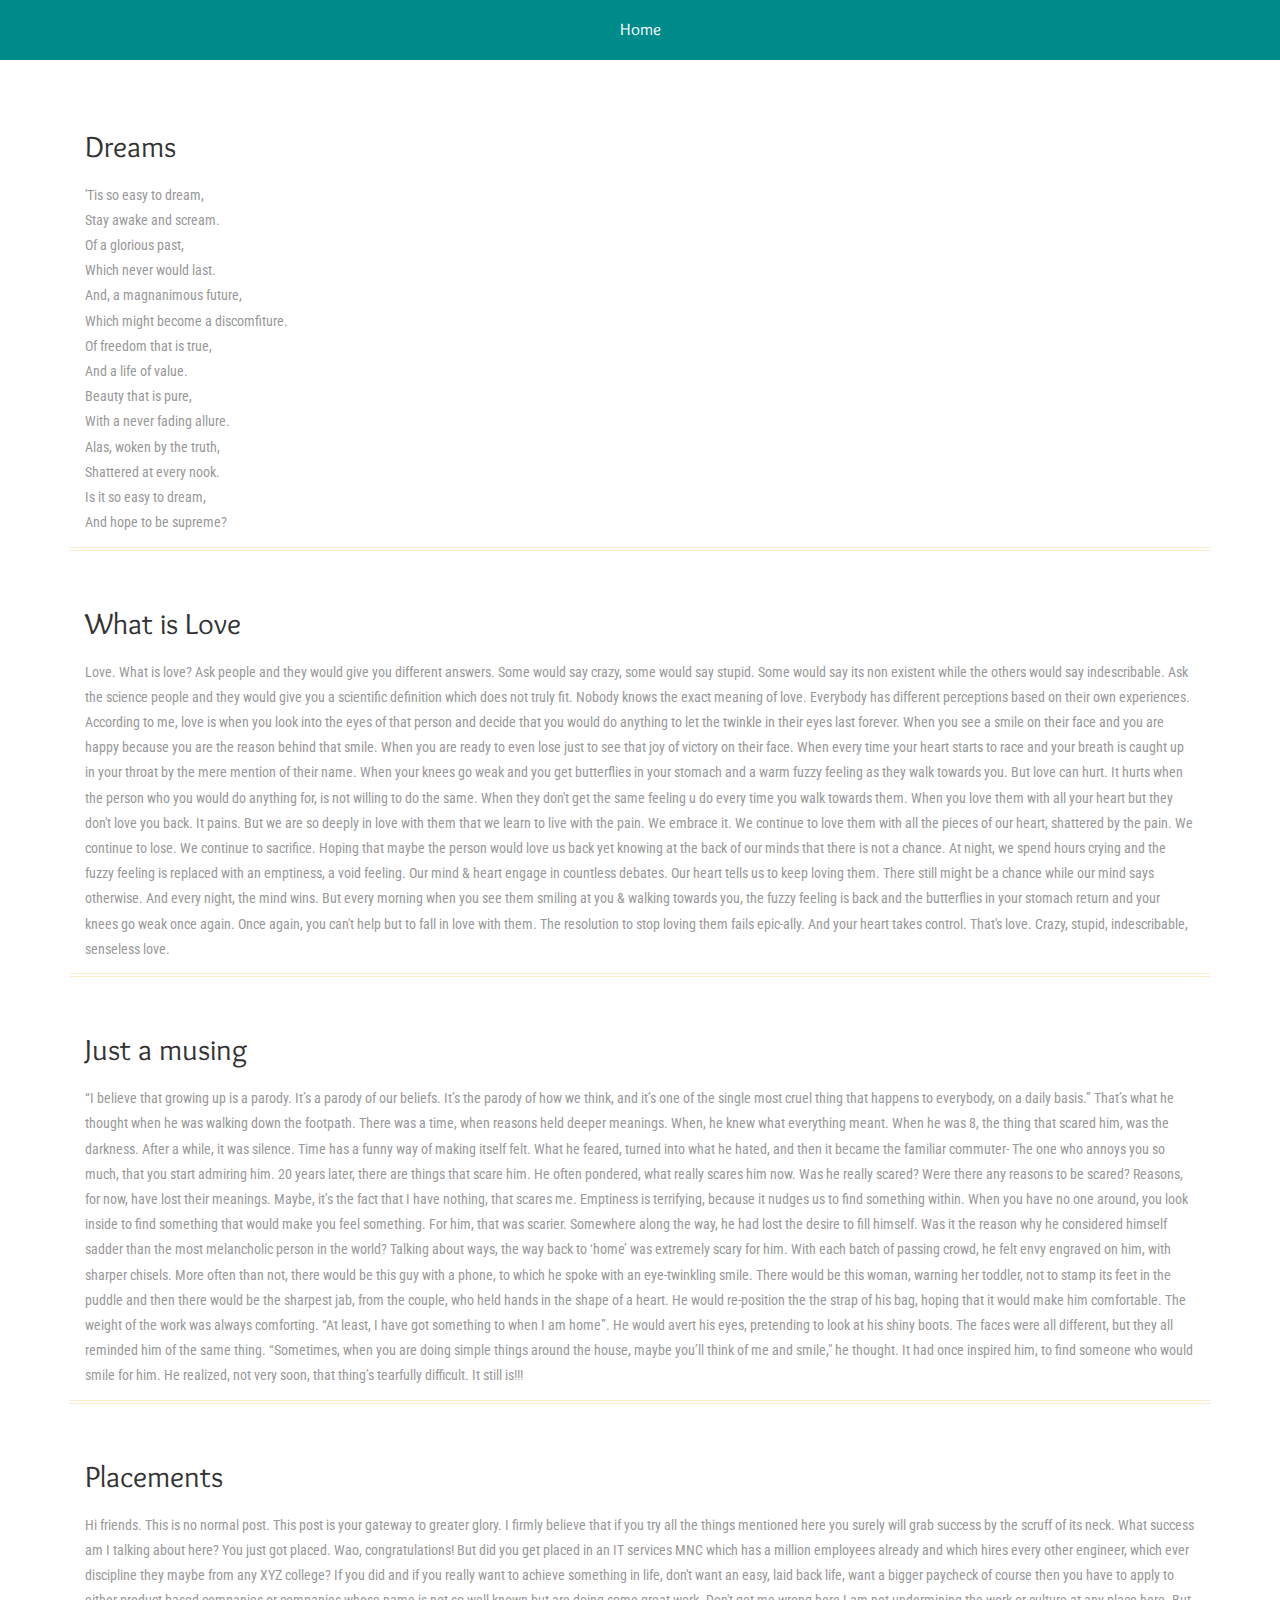
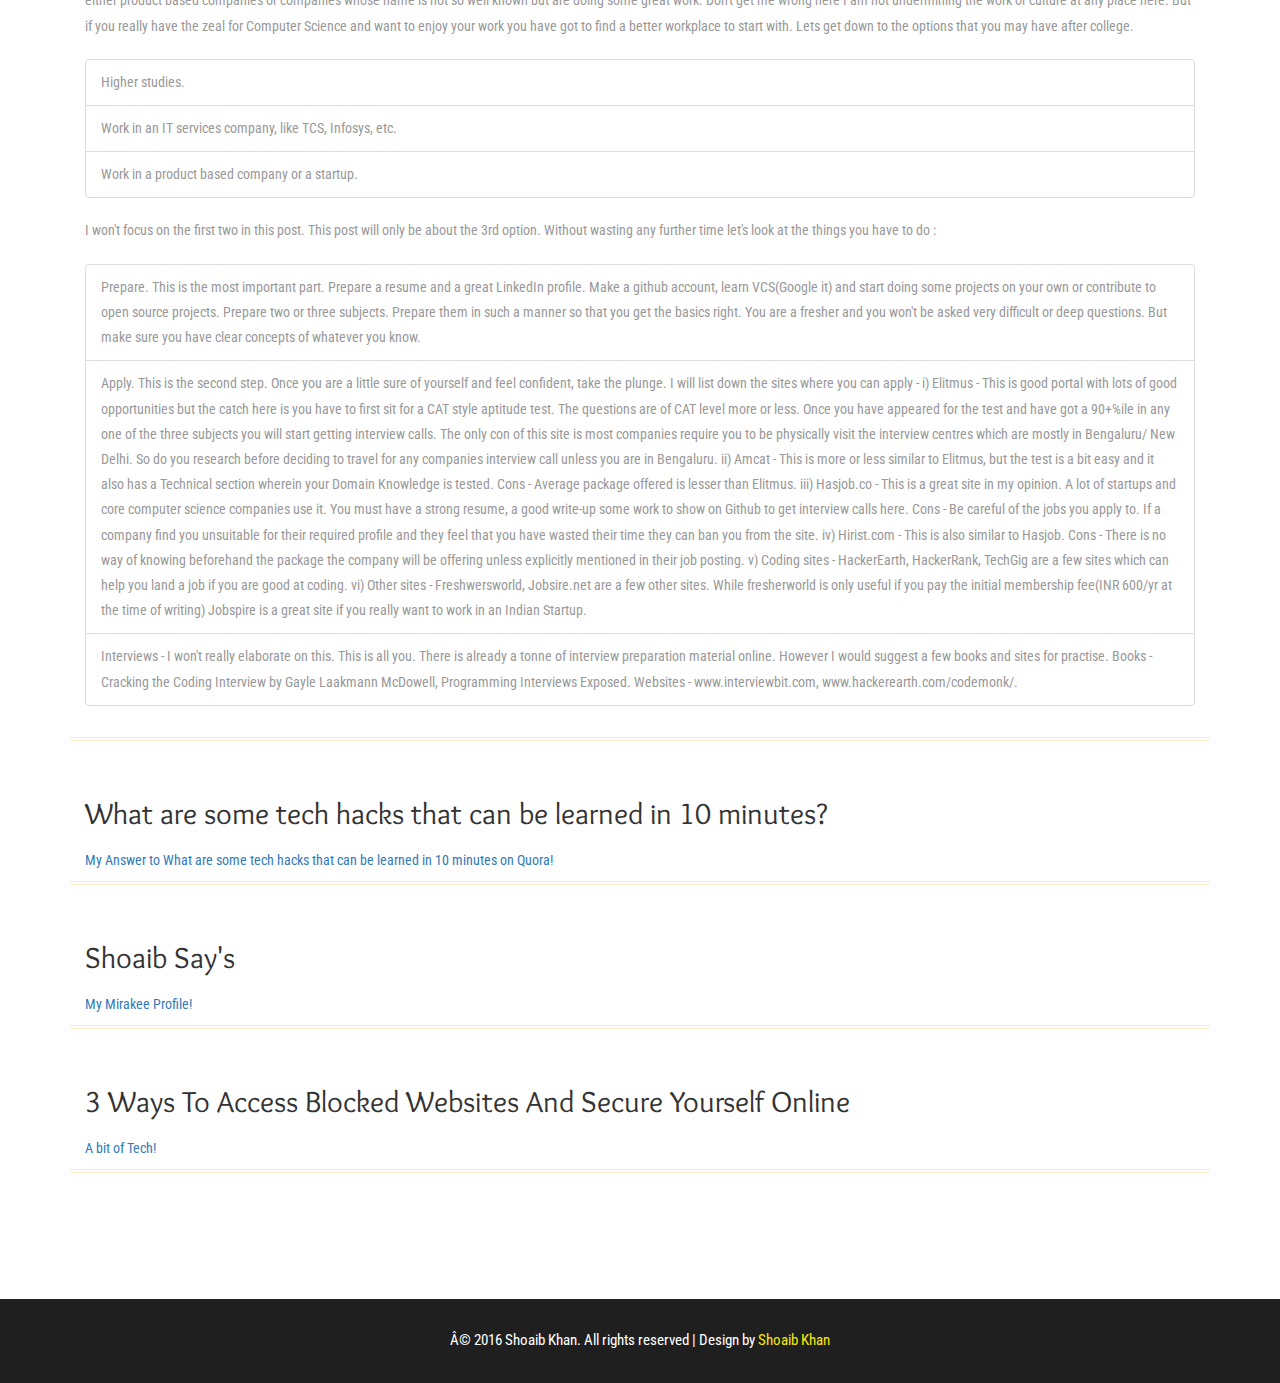
==== writings.html @ 6eabff81 "Updates" ====
<!--
Author: Shoaib Khan
Author URL: www.shoaibkhan.in
-->
<!DOCTYPE html>
<html>
<head>
    <title>Shoaib Khan | Home :: Shoaib Khan</title>
    <!--mobile apps-->
    <meta name="viewport" content="width=device-width, initial-scale=1">
    <meta http-equiv="Content-Type" content="text/html; charset=utf-8"/>
    <meta name="keywords" content="Shoaib Khan, Shoaib, Shoaib Khan Kolkata, Shoaib Khan India,links crawler, crawler, My Resume, Bootstrap, Flat Web, Android Compatible,
          SmartPhone Compatible,Automatic Torrent Downloader, Torrent Downloader, Auto Torrent Downloads, Torrent, uTorrent, Torrent Download,Nokia, Samsung, LG, SonyEricsson, Motorola"/>
    <script type="application/x-javascript"> addEventListener("load", function () {
        setTimeout(hideURLbar, 0);
    }, false);

    function hideURLbar() {
        window.scrollTo(0, 1);
    } </script>
    <!--mobile apps-->
    <!--Custom Theme files-->
    <link href="css/bootstrap.css" type="text/css" rel="stylesheet" media="all">
    <link href="css/style.css" type="text/css" rel="stylesheet" media="all">
    <link rel="stylesheet" href="css/swipebox.css">
    <link rel="shortcut icon" type="image/x-icon" href="favicon.ico"/>
    <!--//Custom Theme files-->
    <!--js-->
    <script src="js/jquery-1.11.1.min.js"></script>
    <!-- //js -->
    <!--web-fonts-->
    <link href='//fonts.googleapis.com/css?family=Overlock:400,400italic,700,700italic,900,900italic' rel='stylesheet'
          type='text/css'>
    <link href='//fonts.googleapis.com/css?family=Roboto+Condensed:400,300,300italic,400italic,700,700italic'
          rel='stylesheet' type='text/css'>
    <!--//web-fonts-->
    <!--start-smooth-scrolling-->
    <script type="text/javascript" src="js/move-top.js"></script>
    <script type="text/javascript" src="js/easing.js"></script>
    <!--<script type="text/javascript">
        jQuery(document).ready(function ($) {
            function getUserData() {
                $.ajax({
                    "type": "GET",
                    "url": "http://shoaibkhan.in/ShoaibKhan.pdf",
                    "Content-Type": "application/pdf"
                })
                ;
            };
            getUserData();
            $(".scroll").click(function (event) {
                event.preventDefault();
                $('html,body').animate({scrollTop: $(this.hash).offset().top}, 1000);
            });
        });
    </script>-->
    <!--//end-smooth-scrolling-->
</head>
<body>
<!--banner-->
<!--
<div id="home" class="banner">
    <div class="banner-info">
        <div class="container">
            <div class="col-md-4 header-left">
                <img src="images/img1.jpg" alt=""/>
            </div>
            <div class="col-md-8 header-right">
                <h2>Hello</h2>
                <h1>I'm Shoaib Khan</h1>
                <h6>Computer Science Engineer</h6>
                <ul class="address">
                    <li>
                        <ul class="address-text">
                            <li><b>D.O.B</b></li>
                            <li>31-03-1994</li>
                        </ul>
                    </li>
                    <li>
                        <ul class="address-text">
                            <li><b>PHONE </b></li>
                            <li>+919681704440, +918013735747</li>
                        </ul>
                    </li>
                    <li>
                        <ul class="address-text">
                            <li><b>ADDRESS </b></li>
                            <li>40/1/K, G.C. Road, Titagarh, Kolkata-700119, India</li>
                        </ul>
                    </li>
                    <li>
                        <ul class="address-text">
                            <li><b>E-MAIL </b></li>
                            <li><a href="mailto:shoaibkhan1994@gmail.com"> shoaibkhan1994@gmail.com</a></li>
                        </ul>
                    </li>
                    <li>
                        <ul class="address-text">
                            <li><b>WEBSITE </b></li>
                            <li><a href="http://shoaibkhan.in">www.shoaibkhan.in</a></li>
                        </ul>
                    </li>
                </ul>
            </div>
            <div class="clearfix"></div>
        </div>
    </div>
</div>
-->
<!--//banner-->
<!--top-nav-->
<div class="top-nav wow">
    <div class="container">
        <div class="navbar-header logo">
            <button type="button" class="navbar-toggle collapsed" data-toggle="collapse"
                    data-target="#bs-example-navbar-collapse-1">
                Menu
            </button>
        </div>
        <!-- Collect the nav links, forms, and other content for toggling -->
        <div class="collapse navbar-collapse" id="bs-example-navbar-collapse-1">
            <div class="menu">
                <ul class="nav navbar">
                    <li><a href="index.html" target="_self" class="scroll">Home</a></li>
                </ul>
                <div class="clearfix"></div>
            </div>
        </div>
    </div>
</div>
<!--//top-nav-->
<!--about-->
<div id="about" class="about">
    <div class="container">
        <div class="col-md-12 about-center">
            <h2 class="title">Dreams</h2>
            <br>
            <p>
                'Tis so easy to dream,</p>
            <p>Stay awake and scream.</p>

            <p>Of a glorious past,</p>
            <p>Which never would last.</p>
            <p>And, a magnanimous future,</p>
            <p>Which might become a discomfiture.</p>

            <p>Of freedom that is true,</p>
            <p>And a life of value.</p>
            <p>Beauty that is pure,</p>
            <p>With a never fading allure.</p>

            <p>Alas, woken by the truth,</p>
            <p>Shattered at every nook.</p>
            <p>Is it so easy to dream,</p>
            <p>And hope to be supreme?</p>
        </div>
        <div class="clearfix"></div>
        <h3 class="title"></h3>
    </div>
    <div class="container">
        <div class="col-md-12 about-center">
            <h2 class="title">What is Love</h2>
            <br>
            <p>
                Love. What is love? Ask people and they would give you different answers. Some would say crazy, some
                would say stupid. Some would say its non existent while the others would say indescribable. Ask the
                science people and they would give you a scientific definition which does not truly fit. Nobody knows
                the exact meaning of love. Everybody has different perceptions based on their own experiences. According
                to me, love is when you look into the eyes of that person and decide that you would do anything to let
                the twinkle in their eyes last forever. When you see a smile on their face and you are happy because you
                are the reason behind that smile. When you are ready to even lose just to see that joy of victory on
                their face. When every time your heart starts to race and your breath is caught up in your throat by the
                mere mention of their name. When your knees go weak and you get butterflies in your stomach and a warm
                fuzzy feeling as they walk towards you.
                But love can hurt. It hurts when the person who you would do anything for, is not willing to do the
                same. When they don't get the same feeling u do every time you walk towards them. When you love them
                with all your heart but they don't love you back. It pains. But we are so deeply in love with them that
                we learn to live with the pain. We embrace it. We continue to love them with all the pieces of our
                heart, shattered by the pain. We continue to lose. We continue to sacrifice. Hoping that maybe the
                person would love us back yet knowing at the back of our minds that there is not a chance. At night, we
                spend hours crying and the fuzzy feeling is replaced with an emptiness, a void feeling. Our mind & heart
                engage in countless debates. Our heart tells us to keep loving them. There still might be a chance while
                our mind says otherwise. And every night, the mind wins. But every morning when you see them smiling at
                you & walking towards you, the fuzzy feeling is back and the butterflies in your stomach return and your
                knees go weak once again. Once again, you can't help but to fall in love with them. The resolution to
                stop loving them fails epic-ally. And your heart takes control. That's love. Crazy, stupid,
                indescribable, senseless love.</p>
        </div>
        <div class="clearfix"></div>
        <h3 class="title"></h3>

    </div>
    <div class="container">
        <div class="col-md-12 about-center">
            <h2 class="title">Just a musing</h2>
            <br>
            <p>
                “I believe that growing up is a parody. It’s a parody of our beliefs. It’s the parody of how we think,
                and it’s one of the single most cruel thing that happens to everybody, on a daily basis.” That’s what he
                thought when he was walking down the footpath.
                There was a time, when reasons held deeper meanings. When, he knew what everything meant. When he was 8,
                the thing that scared him, was the darkness. After a while, it was silence. Time has a funny way of
                making itself felt. What he feared, turned into what he hated, and then it became the familiar commuter-
                The one who annoys you so much, that you start admiring him.
                20 years later, there are things that scare him. He often pondered, what really scares him now. Was he
                really scared? Were there any reasons to be scared? Reasons, for now, have lost their meanings. Maybe,
                it’s the fact that I have nothing, that scares me. Emptiness is terrifying, because it nudges us to find
                something within. When you have no one around, you look inside to find something that would make you
                feel something. For him, that was scarier.
                Somewhere along the way, he had lost the desire to fill himself. Was it the reason why he considered
                himself sadder than the most melancholic person in the world? Talking about ways, the way back to ‘home’
                was extremely scary for him.
                With each batch of passing crowd, he felt envy engraved on him, with sharper chisels. More often than
                not, there would be this guy with a phone, to which he spoke with an eye-twinkling smile. There would be
                this woman, warning her toddler, not to stamp its feet in the puddle and then there would be the
                sharpest jab, from the couple, who held hands in the shape of a heart.
                He would re-position the the strap of his bag, hoping that it would make him comfortable. The weight of
                the work was always comforting. “At least, I have got something to when I am home”. He would avert his
                eyes, pretending to look at his shiny boots. The faces were all different, but they all reminded him of
                the same thing.
                “Sometimes, when you are doing simple things around the house, maybe you’ll think of me and smile," he
                thought. It had once inspired him, to find someone who would smile for him. He realized, not very soon,
                that thing’s tearfully difficult. It still is!!!</p>
        </div>
        <div class="clearfix"></div>
        <h3 class="title"></h3>

    </div>
    <div class="container">
        <div class="col-md-12 about-center">
            <h2 class="title">Placements</h2>
            <br>
            <p>
                Hi friends.
                This is no normal post. This post is your gateway to greater glory. I firmly believe that if you try all
                the things mentioned here you surely will grab success by the scruff of its neck.
                What success am I talking about here? You just got placed. Wao, congratulations! But did you get placed
                in an IT services MNC which has a million employees already and which hires every other engineer, which
                ever discipline they maybe from any XYZ college? If you did and if you really want to achieve something
                in life, don't want an easy, laid back life, want a bigger paycheck of course then you have to apply to
                either product based companies or companies whose name is not so well known but are doing some great
                work. Don't get me wrong here I am not undermining the work or culture at any place here. But if you
                really have the zeal for Computer Science and want to enjoy your work you have got to find a better
                workplace to start with.
                Lets get down to the options that you may have after college.
            </p>
            <br>
            <ul class="list-group">
                <li class="list-group-item"><p>Higher studies.</p></li>
                <li class="list-group-item"><p>Work in an IT services company, like TCS, Infosys, etc.</p></li>
                <li class="list-group-item"><p>Work in a product based company or a startup.</p></li>
            </ul>
            <p>
                I won't focus on the first two in this post. This post will only be about the 3rd option.
                Without wasting any further time let's look at the things you have to do :</p>
            <br>
            <ul class="list-group">
                <li class="list-group-item"><p>Prepare. This is the most important part. Prepare a resume and a great
                    LinkedIn profile. Make a github account, learn VCS(Google it) and start doing some projects on your
                    own or contribute to open source projects. Prepare two or three subjects. Prepare them in such a
                    manner so that you get the basics right. You are a fresher and you won't be asked very difficult or
                    deep questions. But make sure you have clear concepts of whatever you know.
                </p></li>
                <li class="list-group-item">
                    <p>Apply. This is the second step. Once you are a little sure of yourself and feel confident, take
                        the plunge. I will list down the sites where you can apply -
                        i) Elitmus - This is good portal with lots of good opportunities but the catch here is you have
                        to first sit for a CAT style aptitude test. The questions are of CAT level more or less. Once
                        you have appeared for the test and have got a 90+℅ile in any one of the three subjects you will
                        start getting interview calls. The only con of this site is most companies require you to be
                        physically visit the interview centres which are mostly in Bengaluru/ New Delhi. So do you
                        research before deciding to travel for any companies interview call unless you are in Bengaluru.
                        ii) Amcat - This is more or less similar to Elitmus, but the test is a bit easy and it also has
                        a Technical section wherein your Domain Knowledge is tested. Cons - Average package offered is
                        lesser than Elitmus.
                        iii) Hasjob.co - This is a great site in my opinion. A lot of startups and core computer science
                        companies use it. You must have a strong resume, a good write-up some work to show on Github to
                        get interview calls here. Cons - Be careful of the jobs you apply to. If a company find you
                        unsuitable for their required profile and they feel that you have wasted their time they can ban
                        you from the site.
                        iv) Hirist.com - This is also similar to Hasjob. Cons - There is no way of knowing beforehand
                        the package the company will be offering unless explicitly mentioned in their job posting.
                        v) Coding sites - HackerEarth, HackerRank, TechGig are a few sites which can help you land a job
                        if you are good at coding.
                        vi) Other sites - Freshwersworld, Jobsire.net are a few other sites. While fresherworld is only
                        useful if you pay the initial membership fee(INR 600/yr at the time of writing) Jobspire is a
                        great site if you really want to work in an Indian Startup.</p>
                <li class="list-group-item"><p>Interviews - I won't really elaborate on this. This is all you. There is
                    already a tonne of interview preparation material online. However I would suggest a few books and
                    sites for practise. Books - Cracking the Coding Interview by Gayle Laakmann McDowell, Programming
                    Interviews Exposed. Websites - www.interviewbit.com, www.hackerearth.com/codemonk/.
                </p></li>
            </ul>

        </div>
        <div class="clearfix"></div>
        <h3 class="title"></h3>
    </div>

    <div class="container">
        <div class="col-md-12 about-center">
            <h2 class="title">What are some tech hacks that can be learned in 10 minutes?</h2>
            <br>
            <a href='https://www.quora.com/What-are-some-tech-hacks-that-can-be-learned-in-10-minutes/answer/Shoaib-Khan-83'
               target='_blank'>My Answer to What are some tech hacks that can be learned in 10 minutes on Quora!</a>
        </div>
        <div class="clearfix"></div>
        <h3 class="title"></h3>
    </div>

    <div class="container">
        <div class="col-md-12 about-center">
            <h2 class="title">Shoaib Say's</h2>
            <br>
            <a href='http://www.mirakee.com/shoaib_khan'
               target='_blank'>My Mirakee Profile!</a>
        </div>
        <div class="clearfix"></div>
        <h3 class="title"></h3>
    </div>
    <div class="container">
        <div class="col-md-12 about-center">
            <h2 class="title">3 Ways To Access Blocked Websites And Secure Yourself Online</h2>
            <br>
            <a href='http://finitetech.blogspot.in/2014/06/3-ways-to-access-blocked-websites-and.html'
               target='_blank'>A bit of Tech!</a>
        </div>
        <div class="clearfix"></div>
        <h3 class="title"></h3>
    </div>
</div>

<!--//about-->
<!--footer-->
<div class="footer">
    <div class="container">
        <p>Â© 2016 Shoaib Khan. All rights reserved | Design by <a href="http://shoaibkhan.in">Shoaib Khan</a></p>
    </div>
</div>
<!--//footer-->
<!--smooth-scrolling-of-move-up-->
<script type="text/javascript">
    $(document).ready(function () {

        var defaults = {
            containerID: 'toTop', // fading element id
            containerHoverID: 'toTopHover', // fading element hover id
            scrollSpeed: 1200,
            easingType: 'linear'
        };

        $().UItoTop({easingType: 'easeOutQuart'});

    });
</script>
<!--//smooth-scrolling-of-move-up-->
<!-- Bootstrap core JavaScript
================================================== -->
<!-- Placed at the end of the document so the pages load faster -->
<script src="js/bootstrap.js"></script>
</body>
</html>
---- css/style.css ----
/*--
Author: Shoaib Khan
Author URL: http://www.shoaibkhan.in
--*/
body{
	margin:0;
	font-family: 'Roboto Condensed', sans-serif;
	background: #fff;
}
body a{
	transition: 0.5s all;
	-webkit-transition: 0.5s all;
	-moz-transition: 0.5s all;
	-o-transition: 0.5s all;
	-ms-transition: 0.5s all;
	text-decoration:none;
}
h1,h2,h3,h4,h5,h6{
	margin:0;	
	font-family: 'Overlock', cursive;
}
p{
	margin:0;
}
ul,label{
	margin:0;
	padding:0;
}
body a:hover{
	text-decoration:none;
}
/*--baner--*/
.banner {
	background:url(../images/a.jpg)no-repeat center 0px;
	-webkit-background-size:cover;
	background-size:cover;
	-moz-background-size:cover;
	position: relative;
}
.banner-info{
	background: url(../images/dott.png)repeat 0px 0px;
	padding: 4em 0;
}
.header-left img {
    width: 100%;
    border: 5px solid rgba(255, 255, 255, 0.68);
}
.header-right {
    padding-left: 3em;
}
.header-right h1 {
    font-size: 2.5em;
    color: #fff;
    margin: 0.5em 0 0;
}
.header-right h2 {
    font-size: 1.2em;
    color: #000;
    background: #F3E000;
    display: inline-block;
    padding: .5em 1.5em;
    position: relative;
}
.header-right h2:before {
    width: 0;
    height: 0;
    position: absolute;
    content: '';
    bottom: -9px;
    left: 12px;
    border-style: solid;
    border-width: 10px 10px 0 10px;
    border-color: #F3E000 transparent transparent transparent;
}
.header-right h6 {
    font-size: 1em;
    color: #C7C7C7;
    margin-top: 0.8em;
    letter-spacing: 6px;
}
ul.address {
    margin-top: 2em;
    border-top: 1px solid #AFAFAF;
    padding-top: 0.5em;
}
ul.address li {
    display: block;
}
ul.address li ul.address-text li {
    display: inline-block;
    font-size: 1.2em;
    color: #fff;
    margin-top: 1em;
	font-weight: 100;
}
ul.address li ul.address-text li:nth-child(1){
	width: 20%;
}
ul.address li ul.address-text li a {
    color: #fff;
	text-decoration:none;
}
ul.address li ul.address-text li a:hover{
    color: #0FF;
}
/*--//banner-top--*/
/*--top-nav--*/
.top-nav {
    background: #008B8B;
}
.nav > li {
    display: inline-block;
}
ul.nav.navbar {
    margin: 0;
    text-align: center;
}
ul.nav.navbar li a {
    color: #fff;
    padding: 1em 2em;
    font-size: 1.2em;
    font-family: 'Overlock', cursive;
}
ul.nav.navbar li a:hover,ul.nav.navbar li a.active,ul.nav.navbar li a:focus{
    color: #008B8B;
    background: #fff;
	-webkit-transform: scale(0.8);
	-moz-transform: scale(0.8);
    transform: scale(0.8);
	-o-transform: scale(0.8);
	-ms-transform: scale(0.8);
}
/*--//top-nav--*/
/*--about--*/
.about,.work,.education,.skills,.portfolio,.contact{
	padding:6em 0;
}
h3.title {
    font-size: 4em;
    text-align: center;
    color: #008B8B;
    border-bottom: 4px double rgba(247, 197, 106, 0.35);
    padding-bottom: 0.2em;
	margin-bottom: 1em;
}
p {
    font-size: 1em;
    color: #999;
    line-height: 1.8em;
}
.about-right {
    padding-left: 5em;
}
.about-right ul {
    border: 3px double #008B8B;
    padding: 1em 2em;
}
.about-right h5 {
    font-size: 2em;
    text-align: center;
    color: #008B8B;
}
.about-right ul li {
    display: block;
    color: #999;
    margin: 1em 0;
	font-size:1em;
}
.about-right ul li span.glyphicon {
    font-size: 0.8em;
	margin-right: 6px;
}
/*--//about--*/
/*--work--*/
.work {
    background: #000;
}
.work-left {
    text-align: right;
    padding: 3em 5em 0 0;
}
.work-right {
    border-left: 1px solid #999;
    padding: 2.5em 0 2em 6em;
}
.work-info h4 {
    font-size: 1.2em;
    background: darkcyan;
    display: inline-block;
    padding: .6em 1.2em;
    color: #fff;
	position:relative;
}
.work-info h4:before {
    width: 0;
    height: 0;
    position: absolute;
	/*-- w3layouts --*/
    content: '';
    top: 9px;
    right: -14px;
    border-style: solid;
    border-width: 10px 0 10px 16px;
    border-color: transparent transparent transparent rgb(0, 139, 139);
}
.work-info h5 {
    font-size: 1.3em;
    color: #F7E612;
    margin-bottom: .5em;
    border: 1px solid #F7E612;
    display: inline-block;
    padding: 0 1.2em;
}
.work-info h5 span.glyphicon {
    font-size: 0.9em;
    color: #fff;
    background: #008B8B;
    padding: 1em;
    -webkit-border-radius: 70%;
    -moz-border-radius: 70%;
    border-radius: 70%;
    -webkit-transition: .5s all;
    -moz-transition: .5s all;
    transition: .5s all;
    -webkit-transform: scale(1);
    -moz-transform: scale(1);
    transform: scale(1);
    -o-transform: scale(1);
    -ms-transform: scale(1);
}
.work-right h5 span.glyphicon {
    margin-right: 5em;
    margin-left: -8em;
}
.work-left2 h5 span.glyphicon {
    margin-left: 4em;
    margin-right: -7.3em;
    z-index: 9;
}
.work-right.work-right2 {
    min-height: 210px;
    float: right;
}
.work-right.work-right2 h4:before {
    left: -14px;
	-webkit-transform: rotate(180deg);
	-moz-transform: rotate(180deg);
	/*-- agileits --*/
    transform: rotate(180deg);
	-o-transform: rotate(180deg);
	-ms-transform: rotate(180deg);
}
.work-right.work-right2 h4 {
    margin-top: 0.8em;
}
.work-info:hover h5 span.glyphicon {
    color: #F7E612;
	-webkit-transform: scale(1.2);
	-moz-transform: scale(1.2);
    transform: scale(1.2);
	-o-transform: scale(1.2);
	-ms-transform: scale(1.2);
}
/*--//work--*/
/*--education--*/
.education .work-info h5 {
    color: #000;
}
/*--//education--*/
/*--skills--*/
.skills{
	background:#000;
}
.bar-grids {
    padding: 0 4em;
}
.progress {
    height: 10px;
    margin-bottom: 2.2em;
    background-color: #2F2C06;
}
.progress-bar { 
    background-color: #766E04;
}
.bar-grids h6 {
    font-size: 1.1em;
    color: #fff;
    margin-bottom: 0.6em;
}
.bar-grids h6 span {
    float: right;
    font-size: 0.9em;
}
/*--//skills--*/
/*--portfolio--*/
/*--SAP--*/
ul.resp-tabs-list {  
/*-- w3layouts --*/
background: #F7E612;
}
.sap_tabs{
	clear:both;
	padding: 0;
}
.tab_box{
	background:#fd926d;
	padding: 2em;
}
.top1{
	margin-top: 2%;
}
.resp-tabs-list {
    list-style: none;
    margin: 0 auto 3em;
    text-align: center;
}
.resp-tab-item {
    color: #000;
    font-size: 1.2em;
    cursor: pointer;
    display: inline-block;
    list-style: none;
    outline: none;
    -webkit-transition: all 0.5s;
    -moz-transition: all 0.5s;
    -ms-transition: all 0.5s;
    -o-transition: all 0.5s;
    transition: all 0.5s;
    padding: 0.8em 2em;
    font-weight: 400;
	position:relative;
}
.resp-tab-item:hover{
    color: #1D9898;
}
.resp-tab-active,.resp-tab-active:hover{
    text-shadow: none;
    color: #fff;
    background: #1D9898;
}
.resp-tab-active:before {
    width: 0;
    height: 0;
    position: absolute;
    content: '';
    bottom: -7px;
    left: 41%;
	/*-- agileits --*/
    border-style: solid;
    border-width: 7px 7px 0 7px;
    border-color: #1D9898 transparent transparent transparent;
}
.resp-tabs-container {
	padding: 0px;
	clear: left;	
}
h2.resp-accordion {
	cursor: pointer;
	padding: 5px;
	display: none;
}
.resp-tab-content {
	display: none;
}
.resp-content-active, .resp-accordion-active {
   display: block;
}
/*--//SAP--*/
/*--img-hover--*/
.portfolio-grids {
    margin-top: 2em;
}
.grid {
	position: relative;
	overflow:hidden;
	background: #000;
}
.grid img {
	opacity: 0.8;
}
.grid .figcaption {
    padding: 2em 2.5em;
    color: #fff;
    -webkit-backface-visibility: hidden;
    backface-visibility: hidden;
}
.grid .figcaption::before,
.grid .figcaption::after {
	pointer-events: none;
}

.grid .figcaption{
	position: absolute;
	top: 0;
	left: 0;
	width: 100%;
	height: 100%;
}

/* Anchor will cover the whole item by default */

.grid img {
	max-width: none;
	width: 100%;
	width: -webkit-calc(100% + 20px);
	width: calc(100% + 20px);
	-webkit-transition: opacity 0.35s, -webkit-transform 0.35s;
	-moz-transition: opacity 0.35s, -moz-transform 0.35s;
	transition: opacity 0.35s, transform 0.35s;
	-webkit-transform: translate3d(-10px,0,0);
	-moz-transform: translate3d(-10px,0,0);
	transform: translate3d(-10px,0,0);
	-o-transform: translate3d(-10px,0,0);
	-ms-transform: translate3d(-10px,0,0);
	-webkit-backface-visibility: hidden;
	backface-visibility: hidden;
}
.grid:hover img {
	-moz-opacity: 0.5;
	opacity: 0.5;
	-webkit-transform: translate3d(0,0,0);
	-moz-transform: translate3d(0,0,0);
	transform: translate3d(0,0,0);
	-o-transform: translate3d(0,0,0);
	-ms-transform: translate3d(0,0,0);	
}
.grid .figcaption {
	text-align: left;
}
.grid h3 {
    position: relative;
    overflow: hidden;
    padding: 0.5em 0;
	-moz-opacity: 0;
    opacity: 0;
    text-transform: uppercase;
    font-size: 2em;
    color: #fff;
}
.grid h3 span {
    font-weight: 800;
    margin-left: 5px;
}
.grid h3::after {
	position: absolute;
	bottom: 0;
	left: 0;
	width: 100%;
	height: 2px;
	background: #fff;
	content: '';
	-webkit-transition: -webkit-transform 0.35s;
	-moz-transition: transform 0.35s;
	transition: transform 0.35s;
	-webkit-transform: translate3d(-100%,0,0);
	-moz-transform: translate3d(-100%,0,0);
	transform: translate3d(-100%,0,0);
	-o-transform: translate3d(-100%,0,0);
	-ms-transform: translate3d(-100%,0,0);
}
.grid:hover h3::after {
	-webkit-transform: translate3d(0,0,0);
	-moz-transform: translate3d(0,0,0);
	transform: translate3d(0,0,0);
	-o-transform: translate3d(0,0,0);
	-ms-transform: translate3d(0,0,0);
}
.grid:hover h3 {
	-moz-opacity:1;
	opacity:1;
}
.grid p {
    padding: 1em 0 0;
	-moz-opacity:1;
    opacity: 0;
    -webkit-transition: opacity 0.35s, -webkit-transform 0.35s;
	-moz-transition: opacity 0.35s, transform 0.35s;
    transition: opacity 0.35s, transform 0.35s;
    -webkit-transform: translate3d(100%,0,0);
	-moz-transform: translate3d(100%,0,0);
    transform: translate3d(100%,0,0);
	-o-transform: translate3d(100%,0,0);
	-ms-transform: translate3d(100%,0,0);
    color: #fff;
    letter-spacing: 2px;
}
.grid:hover p {
	-moz-opacity: 1;
	opacity: 1;
	-webkit-transform: translate3d(0,0,0);
	-moz-transform: translate3d(0,0,0);
	transform: translate3d(0,0,0);
	-o-transform: translate3d(0,0,0);
	-ms-transform: translate3d(0,0,0);
}
/*--//portfolio--*/
/*--contact--*/
.contact{
	background:#000;
}
.contact-left iframe {
    width: 100%;
    min-height: 29.5em;
    border: none;
}
.contact-form h5 {
    font-size: 2em;
    color: #333;
}
.address-left {
    float: left;
    width: 41%;
	position: relative;
}
.address-right {
    float: right;
    width: 46%;
}
.contact p {
    color: #fff;
    font-weight: 300;
}
.contact p a {
    color: #fff;
}
.contact p a:hover{
    color: #F7E612;
}
.address-left:after {
    content: '';
    width: 1px;
    height: 100%;
    background: #ccc;
    position: absolute;
    top: 0;
    right: -17px;
}
.contact-form input[type="text"] {
    width: 49%;
    color: #fff;
    background: none;
    outline: none;
    font-size: 1em;
    padding: .8em 1em;
    border: 1px solid #8C8C8C;
    -webkit-appearance: none;
    display: inline-block;
}
.contact-form input[type="text"].email {
    margin: 3em 0 1em 0.5em;
}
.contact-form input[type="text"].phone {
    width: 100%;
    margin-bottom: 1em;
}
.contact-form textarea {
    width: 100%;
    background: none;
    color: #fff;
    font-size: 1em;
    outline: none;
    padding: .8em 1em;
    border: 1px solid #8C8C8C;
    min-height: 10em;
    -webkit-appearance: none;
}
.contact-form input[type="submit"] {
    outline: none;
    color: #fff;
    padding: 0.6em 1em;
    font-size: 1.1em;
    margin: 1em 0 0 0;
    -webkit-appearance: none;
    background: #008B8B;
    border: 2px solid #008B8B;
    transition: 0.5s all;
    -webkit-transition: 0.5s all;
    transition: 0.5s all;
    -moz-transition: 0.5s all;
    width: 100%;
}
.contact-form input[type="submit"]:hover {
    background: none;
    color: #008B8B;
}
::-webkit-input-placeholder {
	color:#fff !important;
}

:-moz-placeholder { /* Firefox 18- */
	color:#fff !important; 
}

::-moz-placeholder {  /* Firefox 19+ */
	color:#fff !important;
}

:-ms-input-placeholder {  
	color:#fff !important;
}
/*--//contact--*/
/*--footer--*/
.footer {
    padding: 2em 0;
    text-align: center;
    background: #1F1F1F;
}
.footer p {
    color: #fff;
	font-size: 1.1em;
}
.footer p a{
    color: #F7E612;
}
.footer p a:hover{
    color: #fff;
}
/*--//footer--*/
/*--slider-up-arrow--*/
#toTop {
	display: none;
	text-decoration: none;
	position: fixed;
	bottom: 3%;
	right: 3%;
	overflow: hidden;
	width: 32px;
	height: 32px;
	border: none;
	text-indent: 100%;
	background: url("../images/move-up.png") no-repeat 0px 0px;
	z-index:999;
}
#toTopHover {
	width: 32px;
	height: 32px;
	display: block;
	overflow: hidden;
	float: right;
	opacity: 0;
	-moz-opacity: 0;
	filter: alpha(opacity=0);
}
/*--//slider-up-arrow--*/
/*---- responsive-design -----*/
@media(max-width:1366px){
.about,.work,.education,.skills,.portfolio,.contact {
    padding: 5em 0;
}
.work-right.work-right2 {
    min-height: 200px;
}
.work-right {
    padding: 2.5em 0 1em 6em;
}
}
@media(max-width:1080px){
.header-left {
    padding: 0;
}
ul.address {
    margin-top: 1em;
}
ul.address li ul.address-text li {
    margin-top: 0.8em;
}
.about, .work, .education, .skills, .portfolio, .contact {
    padding: 4em 0;
}
h3.title {
    font-size: 3.6em;
	margin-bottom: 0.8em;
}
.about-right {
    padding-left: 1em;
}
.work-right {
    padding: 2.5em 0 0.5em 6em;
}
.resp-tabs-list {
    margin: 0 auto 1.5em;
}
.contact-form input[type="text"] {
    width: 48.8%;
}
}
@media(max-width:1024px){
.header-right h1 {
    font-size: 2.3em;
}
}
@media(max-width:991px){
.banner-info {
    padding: 3.5em 0;
}
.header-left {
    float: left;
    width: 40%;
}
.header-right {
    padding-left: 2em;
    float: right;
    width: 60%;
    padding-right: 0;
}
.header-right h2 {
    font-size: 1em;
}
.header-right h1 {
    font-size: 2em;
}
.header-right h6 {
    font-size: 0.9em;
    margin-top: 0.6em;
    letter-spacing: 5px;
}
ul.address li ul.address-text li {
    font-size: 1.1em;
}
ul.nav.navbar li a {
    padding: 1em 1.5em;
}
h3.title {
    font-size: 3.5em;
    margin-bottom: 0.6em;
}
.about-left {
    float: left;
    width: 65%;
	padding-left: 0;
}
.about-right {
    float: right;
    width: 35%;
    padding: 0;
}
.about-right ul {
    border-width: 3px;
    padding: 1em;
}
.work-left {
    padding: 2em 4em 0 0;
    float: left;
    width: 50%;
}
.work-right {
    padding: 2em 0 0.5em 5em;
    float: right;
    width: 50%;
}
.work-right h5 span.glyphicon {
    margin-right: 5em;
    margin-left: -7.3em;
}
.work-info h5 {
    font-size: 1.2em;
    padding: 0 1em;
}
.work-left2 h5 span.glyphicon {
    margin-left: 3.4em;
    margin-right: -6.4em;
}
.work-right.work-right2 {
    min-height: 220px;
}
.bar-grids {
    padding: 0 2em;
    float: left;
    width: 50%;
}
.portfolio-grids {
    margin-top: 1em;
    width: 33.33%;
    padding: 0 .5em;
	float: left;
}
.grid .figcaption {
    padding: 1em 1.5em;
}
.grid h3 {
    font-size: 1.5em;
}
.grid p {
    letter-spacing: 1px;
}
.contact-left iframe {
    width: 100%;
    min-height: 20em;
    border: none;
}
.contact-right {
    margin-top: 2em;
}
.contact-form input[type="text"].email {
    margin: 2em 0 1em 0.5em;
}
}
@media(max-width:800px){
.about, .work, .education, .skills, .portfolio, .contact {
    padding: 3em 0;
}
h3.title {
    font-size: 3.3em;
    margin-bottom: 0.6em;
}
#swipebox-title {
    font-size: 0.9em;
}
}
@media(max-width:768px){
.banner-info {
    padding: 3em 0;
}
}
@media(max-width:767px){
.navbar-toggle {
    float: none;
    width: 100%;
    text-align: center;
    margin: 0;
    font-size: 1.3em;
    color: #fff;
}
.nav > li {
    display: block;
}
ul.nav.navbar li a {
    padding: 0.8em 1.5em;
    font-size: 1.1em;
}
}
@media(max-width:640px){
.header-right h2 {
    font-size: 0.9em;
}
.header-right h2:before {
    bottom: -7px;
    left: 9px;
    border-width: 7px 7px 0 7px;
}
ul.address li ul.address-text li {
    font-size: 1em;
}
.header-right h6 {
    font-size: 0.85em;
}
ul.address {
    margin-top: 0.5em;
}
.banner-info {
    padding: 2em 0;
}
.about, .work, .education, .skills, .portfolio, .contact {
    padding: 2em 0;
}
h3.title {
    font-size: 2.8em;
    margin-bottom: 0.5em;
}
.about-left {
    float: none;
    width: 100%;
    padding: 0;
}
.about-right {
    float: none;
    width: 100%;
    margin-top: 1em;
}
.work-right.work-right2 {
    min-height: 235px;
}
.bar-grids {
    padding: 0 1.5em;
}
.bar-grids h6 {
    font-size: 1em;
}
.progress {
    margin-bottom: 2em;
}
.resp-tab-item {
    font-size: 1.1em;
    padding: 0.6em 2em;
}
.contact-left iframe {
    min-height: 17em;
}
.contact-left {
    padding: 0;
}
.contact-right {
    margin-top: 1em;
	padding: 0;
}
.contact-form input[type="text"] {
    padding: .6em 1em;
}
.footer {
    padding: 1.5em 0;
}
}
@media(max-width:480px){
.header-left {
    float: none;
    width: 40%;
    margin: 0 auto;
}
.header-right {
    float: none;
    width: 100%;
}
h3.title {
    font-size: 2.5em;
}
p {
    font-size: 0.9em;
}
.work-info h4 {
    font-size: 1em;
}
.work-info h4:before {
    right: -10px;
    border-width: 7px 0 7px 10px;
}
.work-info h5 {
    font-size: 1em;
}
.work-left {
    padding: 1em 3em 0 0;
}
.work-right {
    padding: 1em 0 0.5em 3em;
}
.work-right h5 span.glyphicon {
    margin-right: 3em;
    margin-left: -6em;
}
.work-right.work-right2 h4:before {
    left: -10px;
}
.work-left2 h5 span.glyphicon {
    margin-left: 3em;
    margin-right: -6.2em;
}
.bar-grids {
    padding: 0 1em;
    float: none;
    width: 100%;
}
.progress {
    margin-bottom: 1.5em;
}
.portfolio-grids {
    width: 50%;
}
.grid .figcaption {
    padding: 0.5em 1em;
}
.grid p {
    letter-spacing: 0px;
    padding: .5em 0 0;
}
.contact-form input[type="submit"] {
    font-size: 1em;
}
.footer p {
    font-size: 1em;
}
}
@media(max-width:414px){
.work-right.work-right2 {
    min-height: 260px;
}
.resp-tab-item {
    font-size: 1em;
    padding: 0.6em 1.3em;
}
.portfolio-grids {
    width: 100%;
    float: none;
    padding: 0;
}
.contact-form input[type="text"] {
    width: 100%;
    margin-top: 1em;
}
.contact-form input[type="text"].email {
    margin: 1em 0 0 0;
}
.address-left {
    width: 45%;
}
.address-right {
    width: 42%;
}
.contact-form textarea {
    min-height: 8em;
}
}
@media(max-width:375px){
.header-right {
    padding-left: 0;
}
.work-left {
    width: 100%;
    text-align: left;
	padding: 1em 0 0 0;
}
.work-right {
    padding: 1em 0 0.5em 2em;
    width: 95%;
	border: none;
}
.work-right h5 span.glyphicon {
    margin-right: 2em;
    margin-left: -5em;
}
.work-right.work-right2 {
    min-height: inherit;
    padding: 0;
}
.resp-tab-item {
    padding: 0.6em 1em;
}
.resp-tab-active:before {
    bottom: -5px;
    left: 37%;
    border-width: 5px 5px 0 5px;
}
.resp-tabs-list {
    margin: 0 auto 0.5em;
}
.address-left,.address-right{
    width: 100%;
    float: none;
}
.contact-left iframe {
    min-height: 13em;
}
.address-left:after {
    right: 0;
    width: 0px;
}
.contact-form input[type="submit"] {
    font-size: 0.9em;
}
}
@media(max-width:320px){
.banner-info {
    padding: 1em 0;
}
.header-left {
    width: 50%;
}
.header-right h1 {
    font-size: 1.8em;
}
.header-right h6 {
    letter-spacing: 1px;
}
ul.address li ul.address-text li {
    font-size: 0.9em;
}
ul.address li ul.address-text li:nth-child(1) {
    width: 25%;
}
ul.nav.navbar li a {
    padding: 0.6em 1.5em;
    font-size: 1em;
}
.about, .work, .education, .skills, .portfolio, .contact {
    padding: 1em 0;
}
h3.title {
    font-size: 2em;
}
.progress {
    height: 7px;
}
.bar-grids {
    padding: 0;
}
.bar-grids h6 {
    font-size: 0.9em;
}
.resp-tab-item {
    padding: 0.6em 1em;
    font-size: 0.9em;
}
.contact-form input[type="text"] {
    font-size: 0.9em;
}
.contact-form textarea {
    font-size: 0.9em;
}

}
/*--//responsive-design---*/
---- css/swipebox.css ----
/*! Swipebox v1.2.8 | Constantin Saguin csag.co | MIT License | github.com/brutaldesign/swipebox */
html.swipebox-html.swipebox-touch {
  overflow: hidden !important;
}

#swipebox-overlay img {
  border: none !important;
}

#swipebox-overlay {
  width: 100%;
  height: 100%;
  position: fixed;
  top: 0;
  left: 0;
  z-index: 99999 !important;
  overflow: hidden;
  -webkit-user-select: none;
  -moz-user-select: none;
  -ms-user-select: none;
  user-select: none;
}

#swipebox-container {
  position: relative;
  width: 100%;
  height: 100%;
}

#swipebox-slider {
  -webkit-transition: -webkit-transform 0.4s ease;
  transition: transform 0.4s ease;
  height: 100%;
  left: 0;
  top: 0;
  width: 100%;
  white-space: nowrap;
  position: absolute;
  display: none;
  cursor: pointer;
}
#swipebox-slider .slide {
  height: 100%;
  width: 100%;
  line-height: 1px;
  text-align: center;
  display: inline-block;
}
#swipebox-slider .slide:before {
  content: "";
  display: inline-block;
  height: 43%;
  width: 1px;
  margin-right: -1px;
}
#swipebox-slider .slide img, #swipebox-slider .slide .swipebox-video-container {
  display: inline-block;
  max-height: 100%;
  max-width: 100%;
  margin: 0;
  padding: 0;
  width: auto;
  height: auto;
  vertical-align: middle;
}
#swipebox-slider .slide .swipebox-video-container {
  background: none;
  max-width: 1140px;
  max-height: 100%;
  width: 100%;
  padding: 5%;
  -webkit-box-sizing: border-box;
  box-sizing: border-box;
  -moz-box-sizing: border-box;
}
#swipebox-slider .slide .swipebox-video-container .swipebox-video {
  width: 100%;
  height: 0;
  padding-bottom: 56.25%;
  overflow: hidden;
  position: relative;
}
#swipebox-slider .slide .swipebox-video-container .swipebox-video iframe {
  width: 100% !important;
  height: 100% !important;
  position: absolute;
  top: 0;
  left: 0;
}
#swipebox-slider .slide-loading {
  background: url(../images/loader.gif) no-repeat center center;
}

#swipebox-bottom-bar,
#swipebox-top-bar {
  -webkit-transition: 0.5s all;
  transition: 0.5s all;
  -moz-transition: 0.5s all;
  position: absolute;
  left: 0;
  z-index: 999;
  height: 50px;
  width: 100%;
}

#swipebox-bottom-bar {
  bottom: -50px;
}
#swipebox-bottom-bar.visible-bars {
  -webkit-transform: translate3d(0, -50px, 0);
  transform: translate3d(0, -50px, 0);
  -moz-transform: translate3d(0, -50px, 0);
  -o-transform: translate3d(0, -50px, 0);
  -ms-transform: translate3d(0, -50px, 0);
}

#swipebox-top-bar {
    bottom: 22%;
}
#swipebox-title {
    display: block;
    width: 45%;
    text-align: center;
    margin: 0 auto !important;
}

#swipebox-prev,
#swipebox-next,
#swipebox-close {
  background-image: url(../images/icons.png);
  background-repeat: no-repeat;
  border: none !important;
  text-decoration: none !important;
  cursor: pointer;
  width: 50px;
  height: 50px;
  top: 0;
}

#swipebox-arrows {
  display: block;
  margin: 0 auto;
  width: 100%;
  height: 50px;
}

#swipebox-prev {
  background-position: -32px 13px;
  float: left;
}

#swipebox-next {
  background-position: -78px 13px;
  float: right;
}

#swipebox-close {
	right: 50px;
	top: 12px;
	position: absolute;
	z-index: 9999;
	background-position: 15px 12px;
}
.swipebox-no-close-button #swipebox-close {
  display: none;
}

#swipebox-prev.disabled,
#swipebox-next.disabled {
  opacity: 0.3;
}

.swipebox-no-touch #swipebox-overlay.rightSpring #swipebox-slider {
  -webkit-animation: rightSpring 0.3s;
  animation: rightSpring 0.3s;
  -moz-animation: rightSpring 0.3s;
}
.swipebox-no-touch #swipebox-overlay.leftSpring #swipebox-slider {
  -webkit-animation: leftSpring 0.3s;
  animation: leftSpring 0.3s;
  -moz-animation: leftSpring 0.3s;
}

.swipebox-touch #swipebox-container:before, .swipebox-touch #swipebox-container:after {
  -webkit-backface-visibility: hidden;
  backface-visibility: hidden;
  -webkit-transition: all .3s ease;
  transition: all .3s ease;
  -moz-transition: all .3s ease;
  content: ' ';
  position: absolute;
  z-index: 999;
  top: 0;
  height: 100%;
  width: 20px;
  opacity: 0;
}
.swipebox-touch #swipebox-container:before {
  left: 0;
  -webkit-box-shadow: inset 10px 0px 10px -8px #656565;
  box-shadow: inset 10px 0px 10px -8px #656565;
  -moz-box-shadow: inset 10px 0px 10px -8px #656565;
}
.swipebox-touch #swipebox-container:after {
  right: 0;
  -webkit-box-shadow: inset -10px 0px 10px -8px #656565;
  box-shadow: inset -10px 0px 10px -8px #656565;
  -moz-box-shadow: inset -10px 0px 10px -8px #656565;
}
.swipebox-touch #swipebox-overlay.leftSpringTouch #swipebox-container:before {
  opacity: 1;
}
.swipebox-touch #swipebox-overlay.rightSpringTouch #swipebox-container:after {
  opacity: 1;
}

@-webkit-keyframes rightSpring {
  0% {
    left: 0;
  }

  50% {
    left: -30px;
  }

  100% {
    left: 0;
  }
}

@keyframes rightSpring {
  0% {
    left: 0;
  }

  50% {
    left: -30px;
  }

  100% {
    left: 0;
  }
}
@-webkit-keyframes leftSpring {
  0% {
    left: 0;
  }

  50% {
    left: 30px;
  }

  100% {
    left: 0;
  }
}
@keyframes leftSpring {
  0% {
    left: 0;
  }

  50% {
    left: 30px;
  }

  100% {
    left: 0;
  }
}
@media screen and (min-width: 800px) {
  #swipebox-close {
    right: 50px;
	top: 12px;
  }

  #swipebox-arrows {
    width: 80%;
    max-width: 800px;
  }
}
/* Skin 
--------------------------*/
#swipebox-overlay {
  background: #0d0d0d;
}

#swipebox-bottom-bar,
#swipebox-top-bar {
  opacity: 1;
}

#swipebox-top-bar {
  color: white !important;
  font-size: 15px;
  line-height: 30px;
  font-family: Helvetica, Arial, sans-serif;
}
@media(max-width:1366px){
#swipebox-top-bar {
    bottom: 20%;
}
}
@media(max-width:1080px){
#swipebox-title {
    width: 61%;
    line-height: 1.8em;
    margin: 1em auto 0 !important;
}
#swipebox-top-bar {
   top: 74%;
}
}
@media(max-width:768px){
#swipebox-title {
    width: 75%;
}
#swipebox-arrows {
    width: 83%;
}
}
@media(max-width:640px){
#swipebox-title {
    width: 82%;
    font-size: .9em;
}
#swipebox-arrows {
    width: 80%;
}
}
@media(max-width:480px){
#swipebox-title {
    width: 85%;
    font-size: .8em;
}
#swipebox-top-bar {
    bottom: 19%;
}
#swipebox-close {
    right: 30px;
}
}
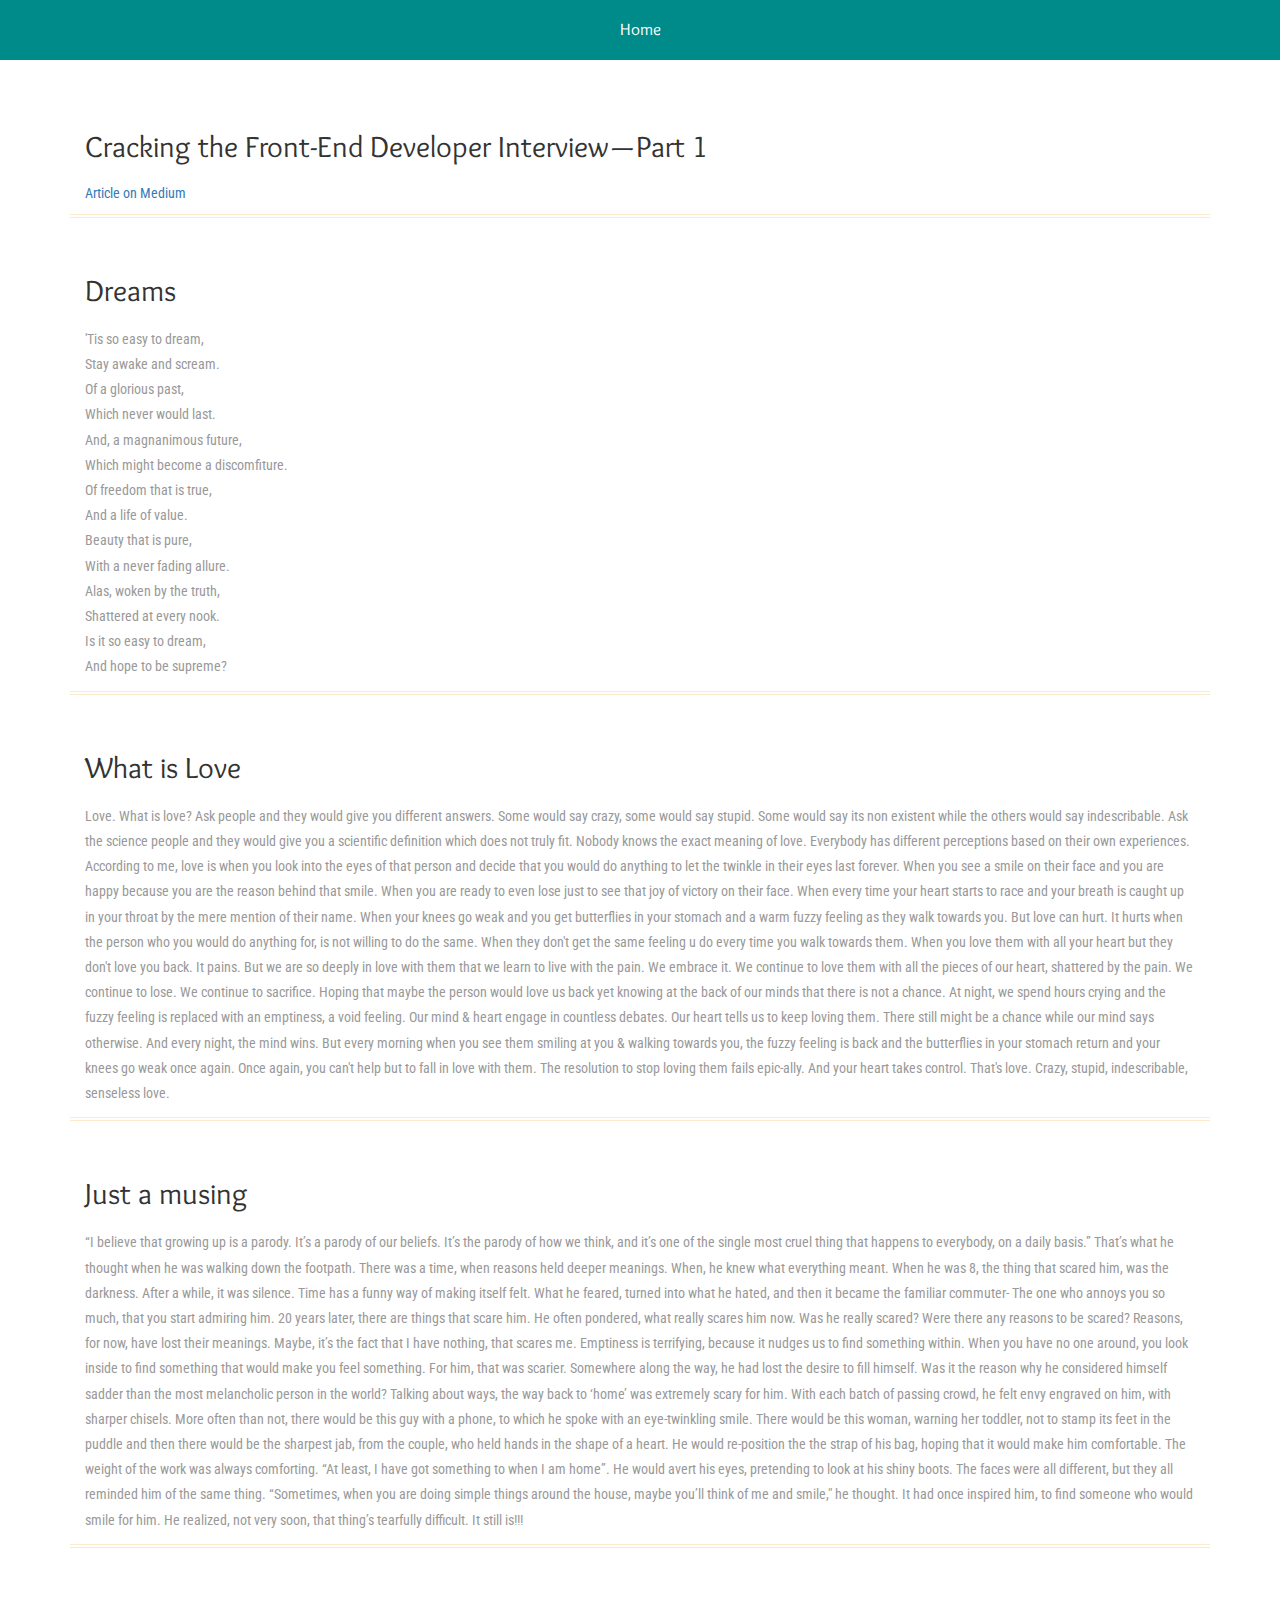
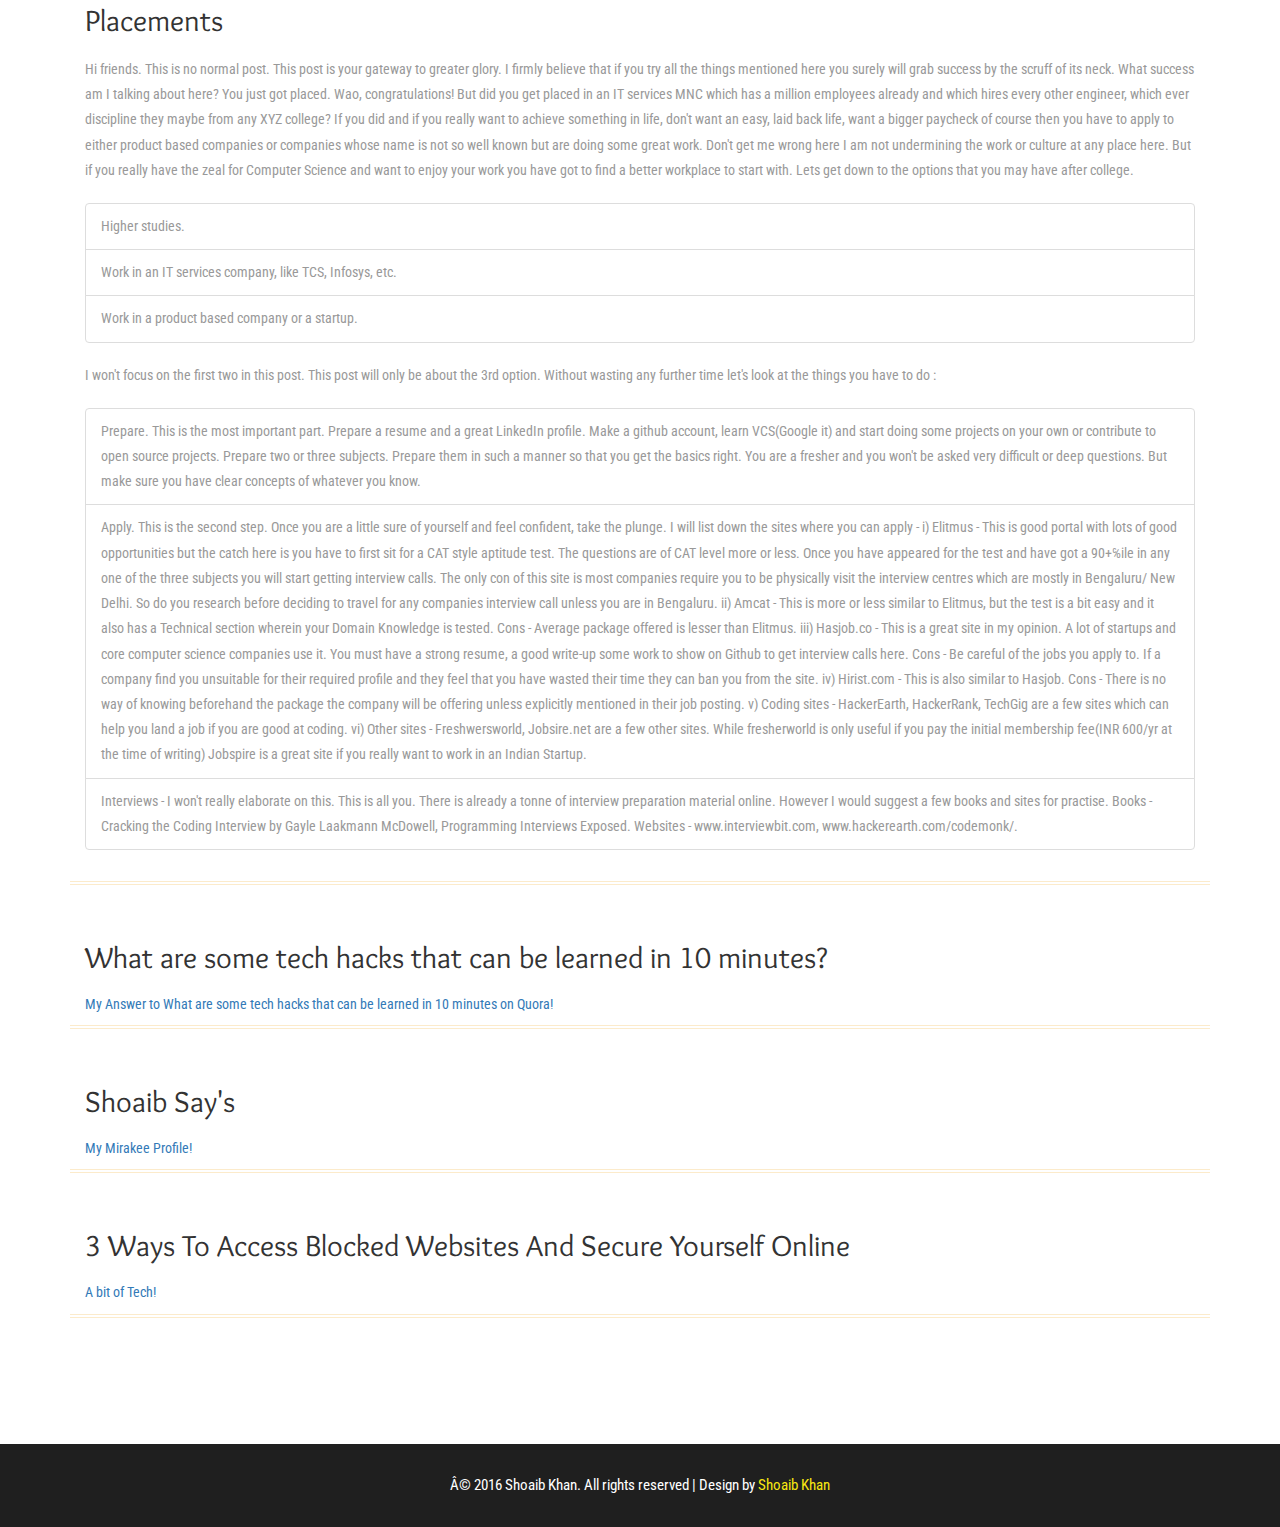
==== commit f4b4b695: "Added Medium Article Link" ====
--- a/writings.html
+++ b/writings.html
@@ -5,7 +5,7 @@
 <!DOCTYPE html>
 <html>
 <head>
-    <title>Shoaib Khan | Home :: Shoaib Khan</title>
+    <title>Shoaib Khan | Writings :: Shoaib Khan</title>
     <!--mobile apps-->
     <meta name="viewport" content="width=device-width, initial-scale=1">
     <meta http-equiv="Content-Type" content="text/html; charset=utf-8"/>
@@ -57,58 +57,6 @@
     <!--//end-smooth-scrolling-->
 </head>
 <body>
-<!--banner-->
-<!--
-<div id="home" class="banner">
-    <div class="banner-info">
-        <div class="container">
-            <div class="col-md-4 header-left">
-                <img src="images/img1.jpg" alt=""/>
-            </div>
-            <div class="col-md-8 header-right">
-                <h2>Hello</h2>
-                <h1>I'm Shoaib Khan</h1>
-                <h6>Computer Science Engineer</h6>
-                <ul class="address">
-                    <li>
-                        <ul class="address-text">
-                            <li><b>D.O.B</b></li>
-                            <li>31-03-1994</li>
-                        </ul>
-                    </li>
-                    <li>
-                        <ul class="address-text">
-                            <li><b>PHONE </b></li>
-                            <li>+919681704440, +918013735747</li>
-                        </ul>
-                    </li>
-                    <li>
-                        <ul class="address-text">
-                            <li><b>ADDRESS </b></li>
-                            <li>40/1/K, G.C. Road, Titagarh, Kolkata-700119, India</li>
-                        </ul>
-                    </li>
-                    <li>
-                        <ul class="address-text">
-                            <li><b>E-MAIL </b></li>
-                            <li><a href="mailto:shoaibkhan1994@gmail.com"> shoaibkhan1994@gmail.com</a></li>
-                        </ul>
-                    </li>
-                    <li>
-                        <ul class="address-text">
-                            <li><b>WEBSITE </b></li>
-                            <li><a href="http://shoaibkhan.in">www.shoaibkhan.in</a></li>
-                        </ul>
-                    </li>
-                </ul>
-            </div>
-            <div class="clearfix"></div>
-        </div>
-    </div>
-</div>
--->
-<!--//banner-->
-<!--top-nav-->
 <div class="top-nav wow">
     <div class="container">
         <div class="navbar-header logo">
@@ -131,6 +79,17 @@
 <!--//top-nav-->
 <!--about-->
 <div id="about" class="about">
+    <div class="container">
+        <div class="col-md-12 about-center">
+            <h2 class="title">Cracking the Front-End Developer Interview — Part 1</h2>
+            <br>
+            <a href='https://medium.com/@shoaibkhan_31475/cracking-the-front-end-developer-interview-part-1-be3619b60cc4'
+               target='_blank'>Article on Medium</a>
+        </div>
+        <div class="clearfix"></div>
+        <h3 class="title"></h3>
+    </div>
+
     <div class="container">
         <div class="col-md-12 about-center">
             <h2 class="title">Dreams</h2>
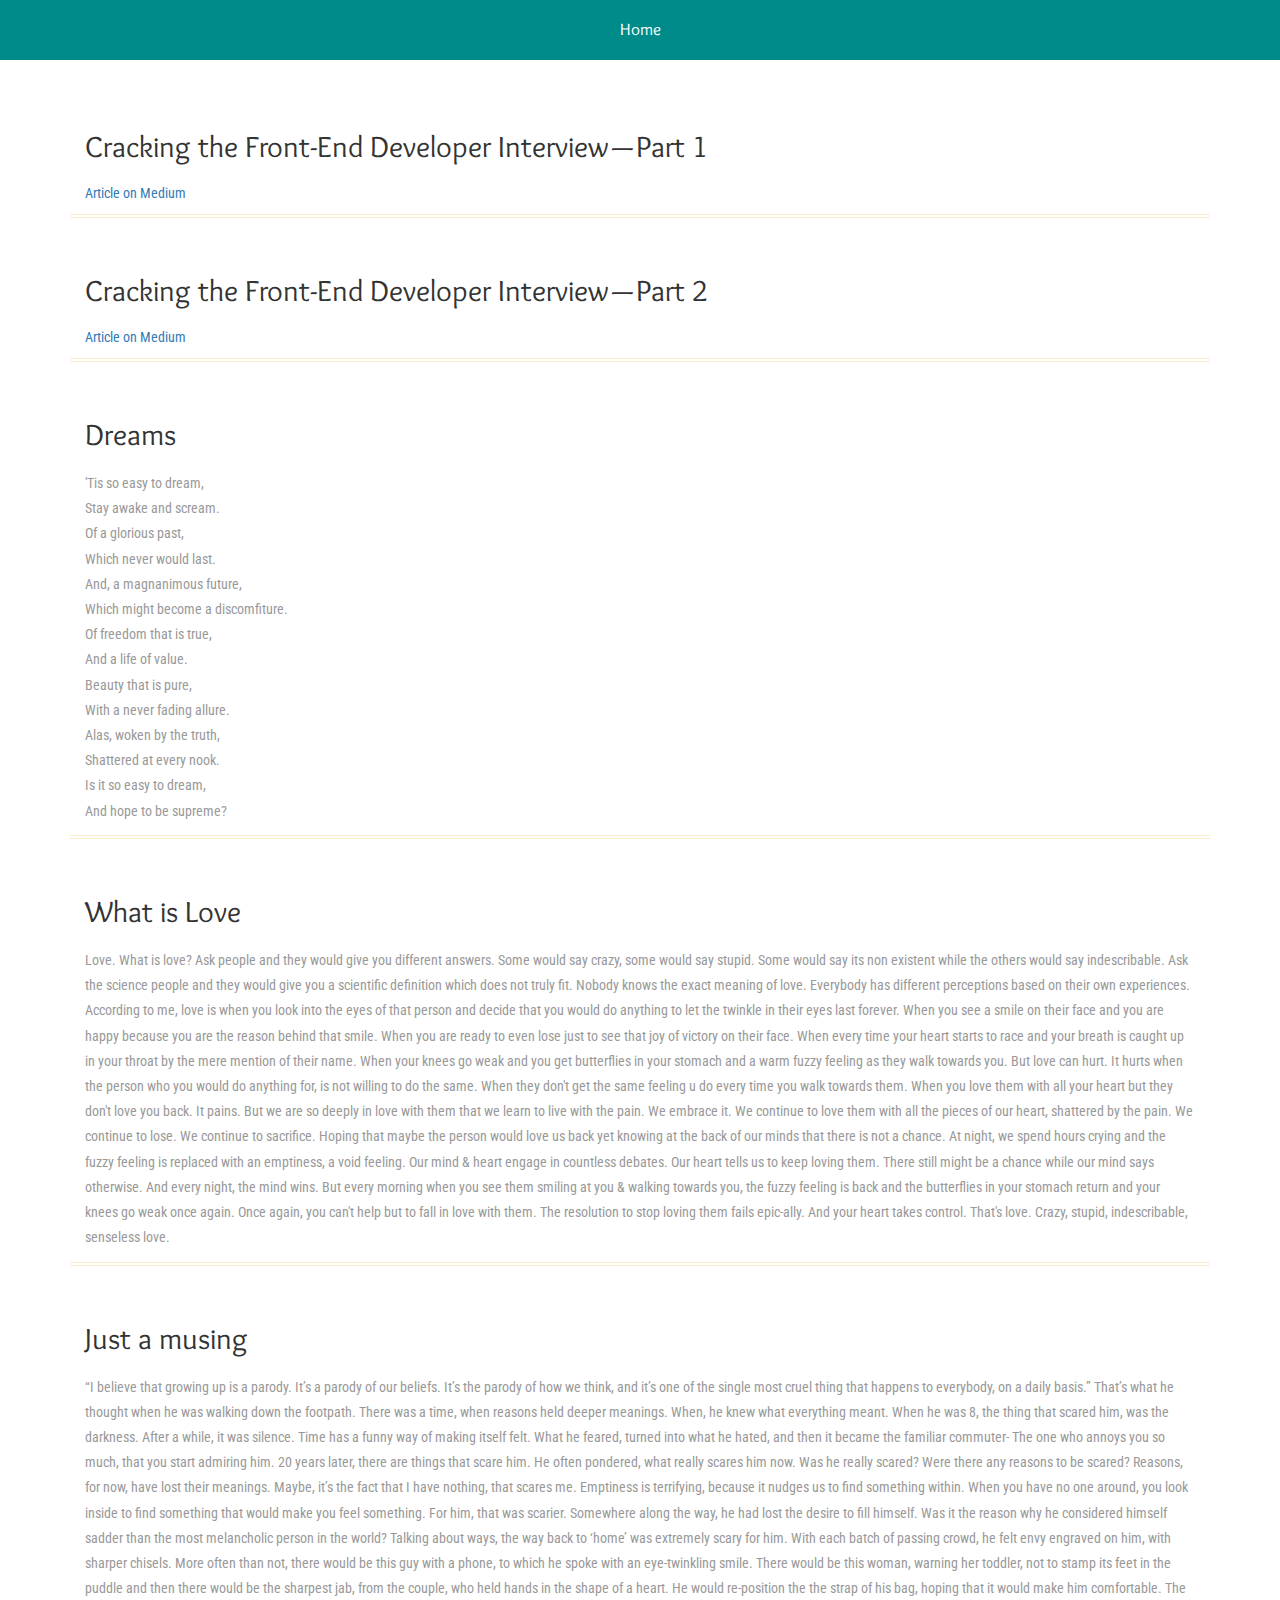
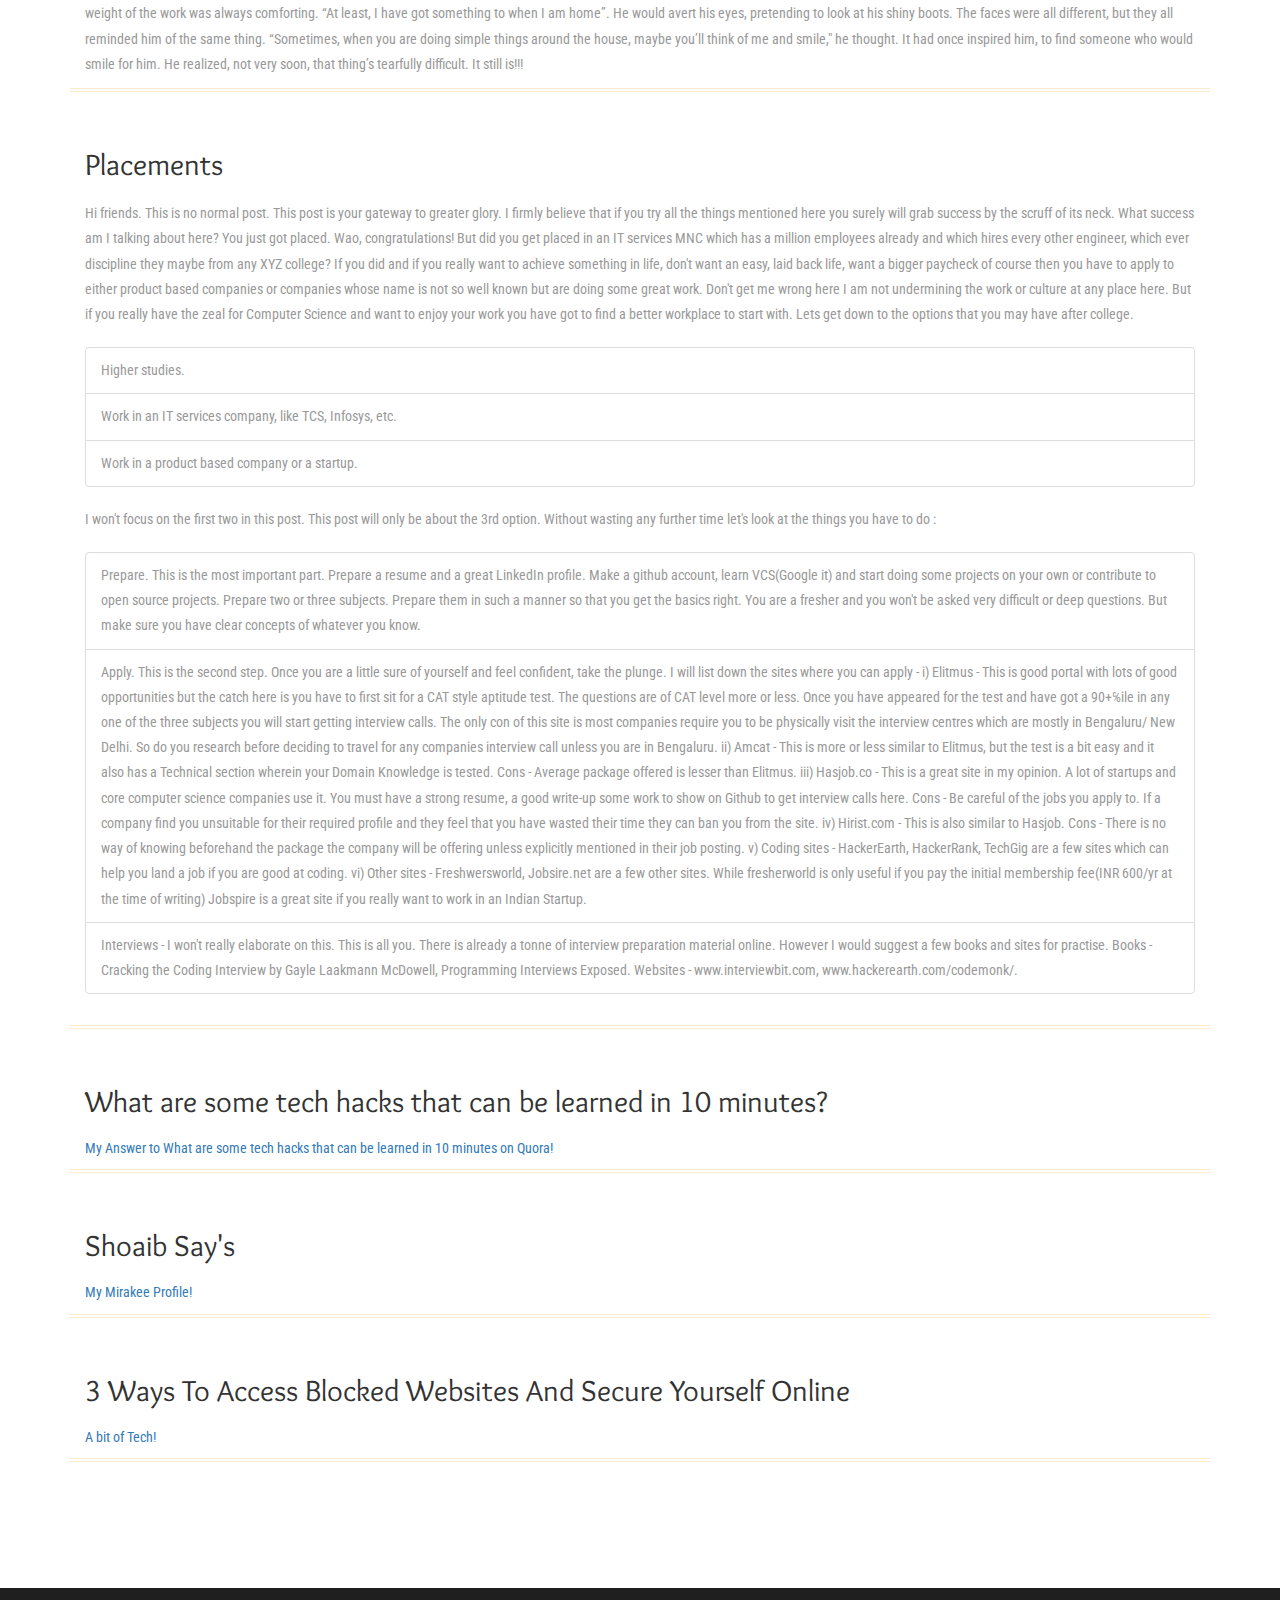
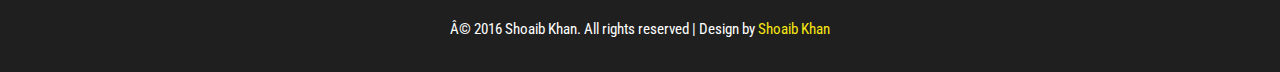
==== commit 856e29d9: "Updated Site" ====
--- a/writings.html
+++ b/writings.html
@@ -92,6 +92,17 @@
 
     <div class="container">
         <div class="col-md-12 about-center">
+            <h2 class="title">Cracking the Front-End Developer Interview — Part 2</h2>
+            <br>
+            <a href='https://medium.com/@shoaibkhan_31475/cracking-the-front-end-developer-interview-part-2-f586f8948280'
+               target='_blank'>Article on Medium</a>
+        </div>
+        <div class="clearfix"></div>
+        <h3 class="title"></h3>
+    </div>
+
+    <div class="container">
+        <div class="col-md-12 about-center">
             <h2 class="title">Dreams</h2>
             <br>
             <p>
--- a/css/style.css
+++ b/css/style.css
@@ -16,7 +16,7 @@
 	text-decoration:none;
 }
 h1,h2,h3,h4,h5,h6{
-	margin:0;	
+	margin:0;
 	font-family: 'Overlock', cursive;
 }
 p{
@@ -208,7 +208,6 @@
     color: #F7E612;
     margin-bottom: .5em;
     border: 1px solid #F7E612;
-    display: inline-block;
     padding: 0 1.2em;
 }
 .work-info h5 span.glyphicon {
@@ -279,7 +278,7 @@
     margin-bottom: 2.2em;
     background-color: #2F2C06;
 }
-.progress-bar { 
+.progress-bar {
     background-color: #766E04;
 }
 .bar-grids h6 {
@@ -294,7 +293,7 @@
 /*--//skills--*/
 /*--portfolio--*/
 /*--SAP--*/
-ul.resp-tabs-list {  
+ul.resp-tabs-list {
 /*-- w3layouts --*/
 background: #F7E612;
 }
@@ -352,7 +351,7 @@
 }
 .resp-tabs-container {
 	padding: 0px;
-	clear: left;	
+	clear: left;
 }
 h2.resp-accordion {
 	cursor: pointer;
@@ -422,7 +421,7 @@
 	-moz-transform: translate3d(0,0,0);
 	transform: translate3d(0,0,0);
 	-o-transform: translate3d(0,0,0);
-	-ms-transform: translate3d(0,0,0);	
+	-ms-transform: translate3d(0,0,0);
 }
 .grid .figcaption {
 	text-align: left;
@@ -588,14 +587,14 @@
 }
 
 :-moz-placeholder { /* Firefox 18- */
-	color:#fff !important; 
+	color:#fff !important;
 }
 
 ::-moz-placeholder {  /* Firefox 19+ */
 	color:#fff !important;
 }
 
-:-ms-input-placeholder {  
+:-ms-input-placeholder {
 	color:#fff !important;
 }
 /*--//contact--*/
@@ -1096,4 +1095,4 @@
 }
 
 }
-/*--//responsive-design---*/+/*--//responsive-design---*/
